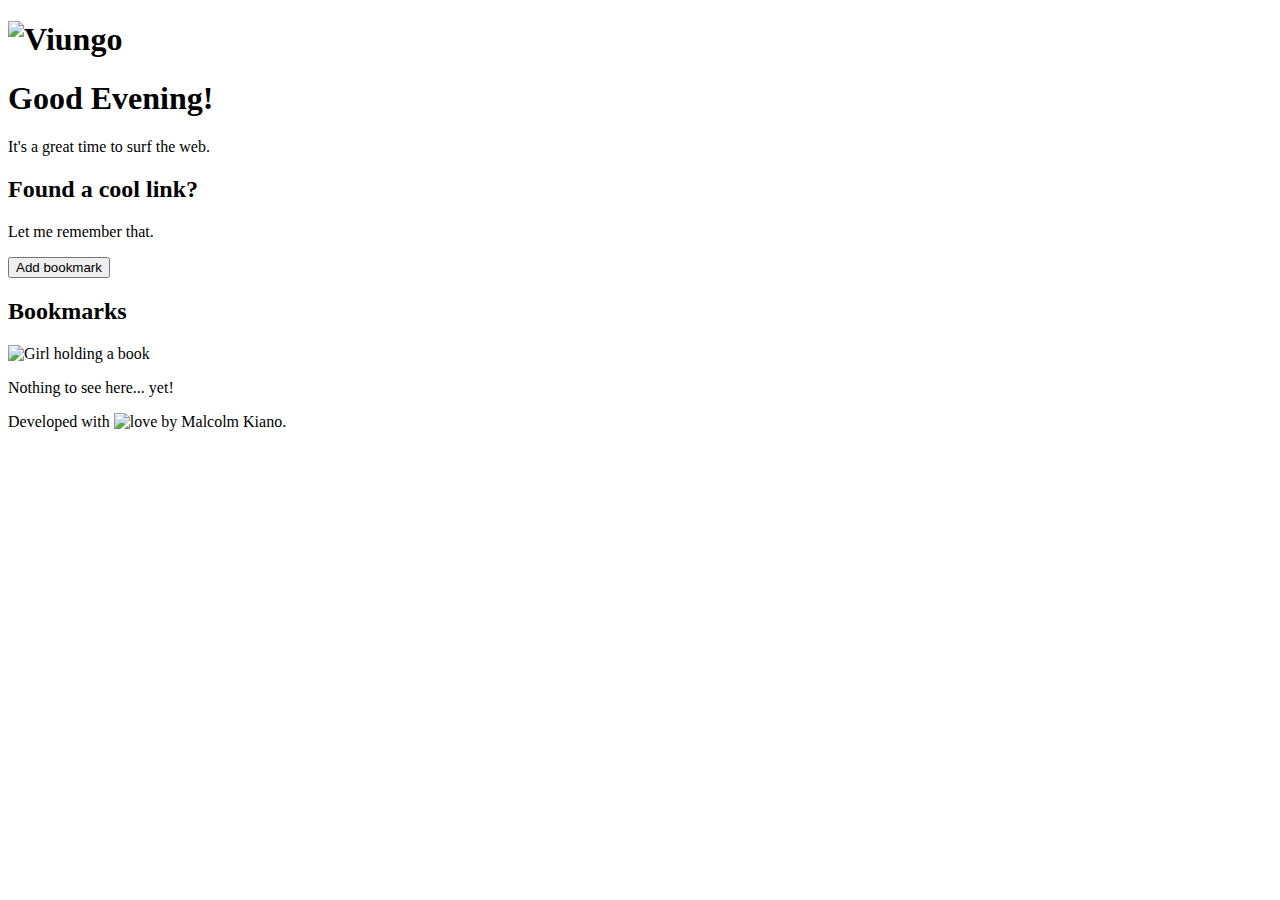
==== index.html @ 354b81da "Added STORE and all listener, render & generation functions" ====
<!DOCTYPE html>
<html lang="en">
<head>
  <meta charset="UTF-8">
  <meta name="viewport" content="width=device-width, initial-scale=1.0, user-scalable=no">
  <title>Viungo - Organize your bookmarks</title>
  <meta name="description" content="A simple list of all your bookmarks.">
  <meta name="author" content="Malcolm Kiano">

  <link rel="shortcut icon" href="favicon.png" type="image/png">
  <link rel="stylesheet" href="https://cdnjs.cloudflare.com/ajax/libs/normalize/8.0.1/normalize.min.css">
  <link href="https://fonts.googleapis.com/css?family=Rubik:300,400,700&display=swap" rel="stylesheet">
  <link rel="stylesheet" href="css/app.css">
</head>
<body>
  
  <header>
    <h1><img src="img/logo-transparent.svg" alt="Viungo"></h1>
  </header>

  <main aria-live="polite"></main>

  <footer>
    <p class="credit">Developed with <img src="img/heart.svg" alt="love"> by Malcolm Kiano.</p>
  </footer>

  <script src="https://cdnjs.cloudflare.com/ajax/libs/jquery/3.4.1/jquery.min.js"></script>
  <script type="module" src="js/index.js"></script>

</body>
</html>
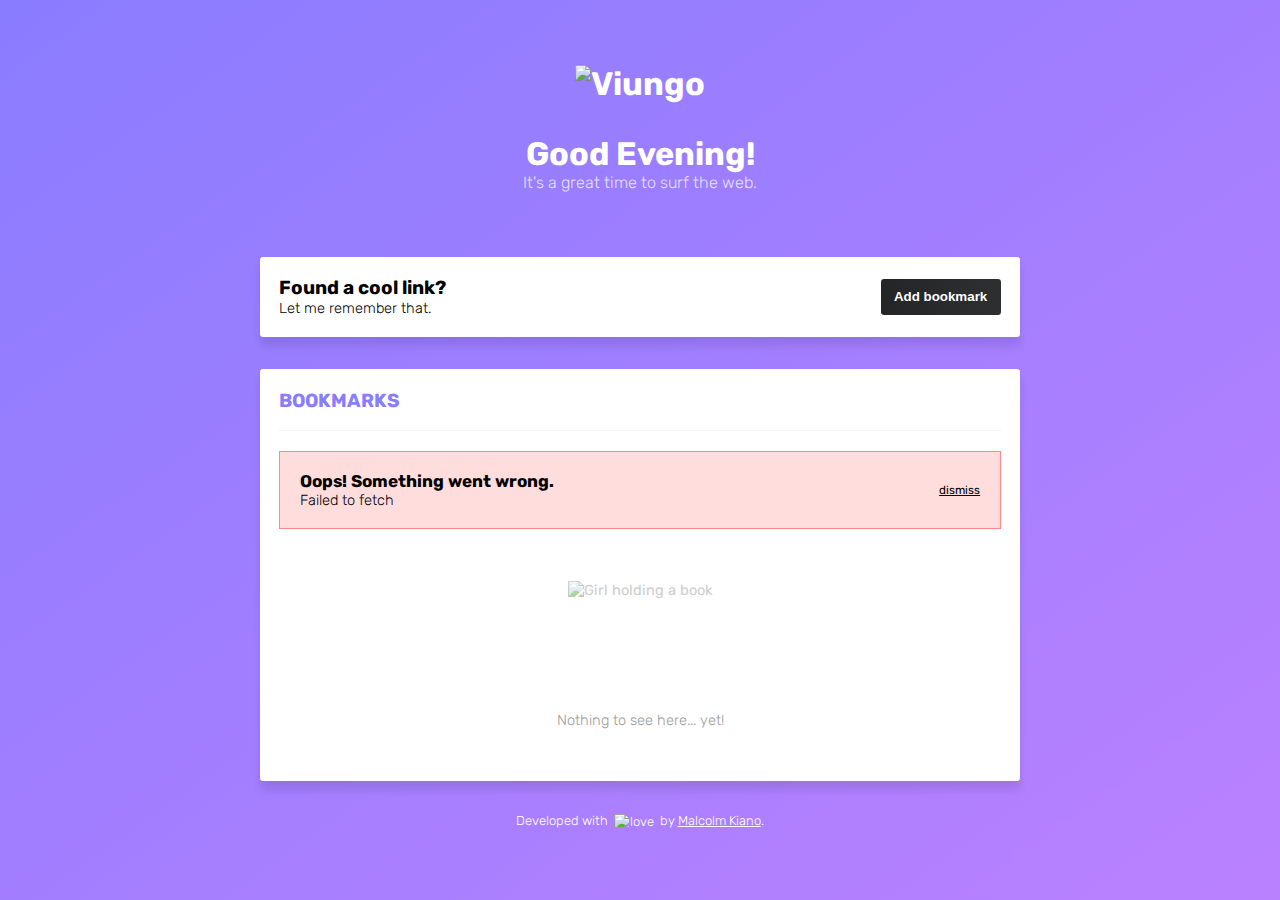
==== commit 70b4d389: "Added error message display & dismissal" ====
--- a/index.html
+++ b/index.html
@@ -21,7 +21,10 @@
   <main aria-live="polite"></main>
 
   <footer>
-    <p class="credit">Developed with <img src="img/heart.svg" alt="love"> by Malcolm Kiano.</p>
+    <p class="credit">
+      Developed with <img src="img/heart.svg" alt="love"> by 
+      <a href="https://github.com/malcolmkiano" target="_blank">Malcolm Kiano</a>.
+    </p>
   </footer>
 
   <script src="https://cdnjs.cloudflare.com/ajax/libs/jquery/3.4.1/jquery.min.js"></script>
--- a/css/app.css
+++ b/css/app.css
@@ -0,0 +1,423 @@
+* {
+  box-sizing: border-box;
+}
+
+html {
+  height: 100%;
+  font-family: 'Rubik', sans-serif;
+  font-size: min(1.8vh, 20px);
+
+  --color1: #8A7CFF;
+  --color2: #BA81FF;
+}
+
+body {
+  margin: 0;
+  padding: 0;
+  user-select: none;
+  text-align: center;
+  background: linear-gradient(to bottom right, var(--color1), var(--color2));
+  color: #FFFFFF;
+  transition: all .2s ease;
+}
+
+/* =========================================== */
+/* typography styles */
+h1, h2, h3, p {
+  margin: 0;
+}
+
+h2 {
+  font-size: 1.3em;
+}
+
+p {
+  font-weight: 300;
+}
+
+a {
+  text-decoration: none;
+  color: inherit;
+}
+
+.card {
+  font-size: .9rem;
+}
+
+.bookmark-content {
+  font-size: .9em;
+}
+
+.credit {
+  font-size: .8rem;
+}
+
+
+/* =========================================== */
+/* header styles */
+body > header {
+  margin: 4rem 0 2rem;
+}
+
+body > header img {
+  height: 2rem;
+  width: 2rem;
+}
+
+
+/* =========================================== */
+/* main + footer styles */
+main, .overlay .content {
+  width: 90%;
+  max-width: 760px;
+  margin: 0 auto;
+}
+
+footer {
+  margin-bottom: 2rem;
+}
+
+
+/* =========================================== */
+/* greeting styles */
+#greeting {
+  margin-bottom: 4rem;
+}
+
+#greeting p {
+  font-weight: 300;
+  opacity: 0.75;
+}
+
+
+/* =========================================== */
+/* card styles */
+.card {
+  padding: 1.2rem;
+  margin-bottom: 2rem;
+  text-align: left;
+  box-shadow: 0 .5rem .5rem rgba(0,0,0, 0.1);
+  border-radius: .2rem;
+  background: #FFFFFF;
+  color: #000000;
+}
+
+.card.card-flex {
+  display: flex;
+  justify-content: space-between;
+  align-items: center;
+}
+
+.card header {
+  margin-bottom: 0.5em;
+  padding-bottom: 1.2rem;
+  position: relative;
+  display: flex;
+  justify-content: space-between;
+  align-items: center;
+  text-transform: uppercase;
+}
+
+.card header::after {
+  content: '';
+  position: absolute;
+  bottom: 0;
+  left: 0;
+  right: 0;
+  height: 1px;
+  background: #F3F3F3;
+}
+
+.card header h2 {
+  color: var(--color1);
+}
+
+.card .content.content-empty {
+  padding: 2rem;
+  display: flex;
+  flex-direction: column;
+  justify-content: center;
+  align-items: center;
+  text-align: center;
+  color: #9B9B9B;
+}
+
+.card .content.content-empty img {
+  display: block;
+  opacity: 0.5;
+  height: 6rem;
+  margin-bottom: 2rem;
+}
+
+
+/* =========================================== */
+/* bookmark styles */
+.bookmark .bookmark-heading {
+  padding: 1.2em 0;
+  display: flex;
+  justify-content: space-between;
+  align-items: center;
+  border-bottom: 1px solid transparent;
+  outline-color: var(--color1);
+}
+
+.bookmark .bookmark-heading h2 {
+  width: 70%;
+  white-space: nowrap;
+  overflow: hidden;
+  text-overflow: ellipsis;
+}
+
+.bookmark .bookmark-heading:hover {
+  color: var(--color1);
+}
+
+.bookmark.expanded .bookmark-heading {
+  padding-bottom: .6em;
+}
+
+.bookmark.expanded .bookmark-heading h2 {
+  white-space: normal;
+}
+
+.bookmark.expanded:not(:last-of-type) {
+  border-bottom: 1px solid #F3F3F3;
+}
+
+.bookmark .bookmark-content {
+  padding-bottom: 1.4em;
+}
+
+.bookmark .bookmark-content p {
+  margin-bottom: 1.2em;
+}
+
+.bookmark .bookmark-content a {
+  display: inline-block;
+  font-weight: bold;
+  margin-right: 1em;
+  color: var(--color1);
+}
+
+.bookmark .bookmark-content .delete {
+  color: red;
+}
+
+.rating {
+  white-space: nowrap;
+}
+
+.rating em {
+  display: inline-block;
+  height: 0;
+  width: 0;
+  overflow: hidden;
+}
+
+.rating i {
+  height: 1em;
+  width: 1em;
+  display: inline-block;
+}
+
+.rating .star {
+  background-image: url('../img/star-outline.svg');
+  background-size: 100% 100%;
+}
+
+.rating .star.star-filled {
+  background-image: url('../img/star-filled.svg');
+}
+
+
+/* =========================================== */
+/* form styles */
+.overlay {
+  position: fixed;
+  top: 0;
+  left: 0;
+  right: 0;
+  bottom: 0;
+  display: flex;
+  flex-direction: column;
+  justify-content: flex-end;
+  align-items: center;
+  background: rgba(0, 0, 0, 0.5);
+}
+
+.overlay .content {
+  width: 95%;
+  max-width: 800px;
+}
+
+.overlay form {
+  padding-top: 2rem;
+  padding-bottom: 2rem;
+  margin-bottom: 0;
+  border-bottom-left-radius: 0;
+  border-bottom-right-radius: 0;
+}
+
+.overlay form .group {
+  margin: 1.2em 0;
+}
+
+.overlay form .group-centered {
+  display: flex;
+  align-items: center;
+  justify-content: center;
+}
+
+.overlay form label:not(.star) {
+  display: block;
+  margin-bottom: 0.5em;
+}
+
+@media screen and (min-width: 768px) {
+  .overlay {
+    justify-content: center;
+  }
+
+  .overlay form {
+    border-radius: .2rem;
+  }
+}
+
+
+/* =========================================== */
+/* error styles */
+.error {
+  margin: 1.2rem 0;
+  padding: 1.2rem;
+  position: relative;
+  background: #FFDDDD;
+  border: 1px solid #FF8888;
+}
+
+.error a {
+  position: absolute;
+  top: 50%;
+  right: 1.2rem;
+  font-size: 0.8em;
+  text-decoration: underline;
+  transform: translateY(-50%);
+  text-align: right;
+}
+
+
+/* =========================================== */
+/* button styles */
+button {
+  cursor: pointer;
+  font-weight: bold;
+  border: none;
+  outline-color: var(--color1);
+  border-radius: .2rem;
+  background-image: linear-gradient(to right, var(--color1), var(--color2));
+  background-size: 300% 100%;
+  background-position: center left;
+  color: #FFFFFF;
+  padding: .8em 1em;
+  transition: all .2s ease;
+}
+
+button.btn-alt {
+  background-image: linear-gradient(to right, #232526, #414345);
+}
+
+button:not(:last-of-type) {
+  margin-right: 1em;
+}
+
+button:hover {
+  background-position: center right;
+}
+
+button:active {
+  background-position: center center;
+}
+
+
+/* =========================================== */
+/* input styles */
+input[type=text],
+input[type=url],
+textarea {
+  width: 100%;
+  padding: 0.5em;
+  resize: none;
+  outline-color: var(--color1);
+  border: 1px solid #EEEEEE;
+  border-radius: .2rem;
+  background: #FFFFFF;
+}
+
+::placeholder {
+  color: #9B9B9B;
+}
+
+select {
+  font-weight: 300;
+  border: none;
+  outline-color: var(--color1);
+  text-transform: uppercase;
+  color: #9B9B9B;
+}
+
+
+/* =========================================== */
+/* star styles */
+.star-rating {
+  display: flex;
+  font-size: 2rem;
+  margin-bottom: 1em;
+  flex-direction: row-reverse;
+  justify-content: flex-end;
+}
+
+.star-rating span,
+.star-rating input {
+  opacity: 0;
+  width: 0;
+  height: 0;
+  pointer-events: none;
+  overflow: hidden;
+}
+
+.star-rating .star {
+  display: block;
+  cursor: pointer;
+  background-image: url('../img/star-outline.svg');
+  background-size: 100% 100%;
+  height: 1em;
+  width: 1em;
+  opacity: 0.8;
+  transition: all .2s ease;
+}
+
+.star-rating .star:hover,
+.star-rating:hover .star:hover,
+.star-rating :checked ~ .star,
+.star-rating .star:hover ~ .star {
+  background-image: url('../img/star-filled.svg');
+}
+
+.star-rating:hover .star {
+  background-image: url('../img/star-outline.svg');
+}
+
+
+/* =========================================== */
+/* credit styles */
+.credit img {
+  display: inline-block;
+  height: 1em;
+  margin: 0 .2em;
+  position: relative;
+  top: .1em;
+  z-index: -1;
+}
+
+.credit a {
+  text-decoration: underline;
+}